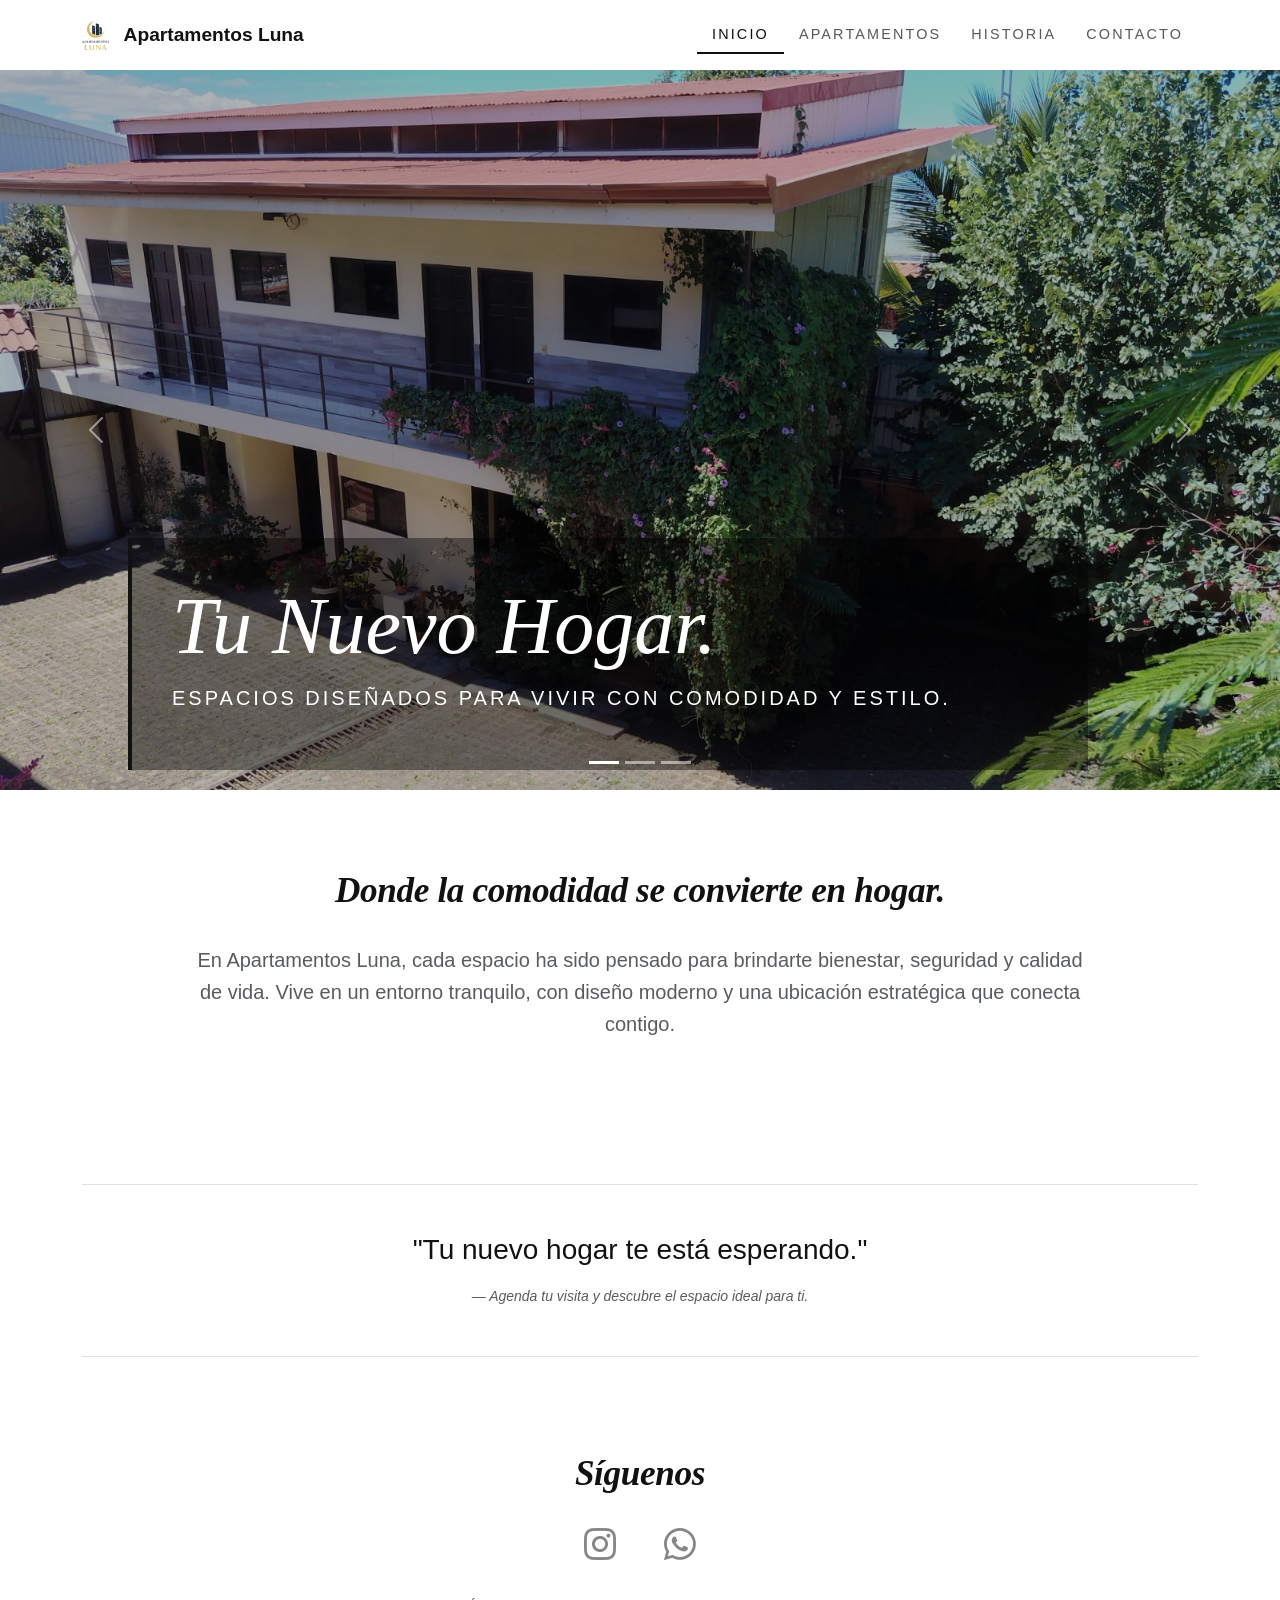
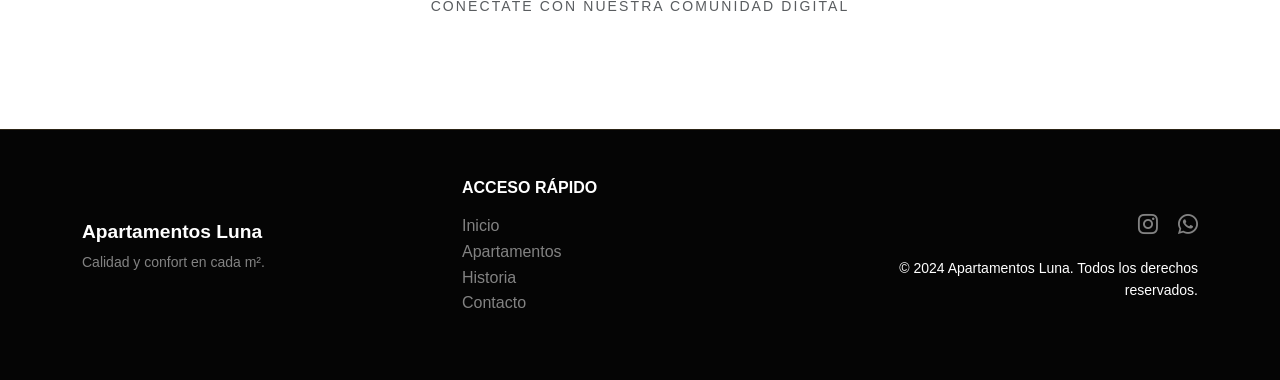
==== index.html @ 076e6def "Subida inicial del proyecto Departamentos Luna" ====
<!DOCTYPE html>
<html lang="es">

<head>
    <meta charset="UTF-8">
    <meta name="viewport" content="width=device-width, initial-scale=1.0">
    <title>Apartamentos Luna | Vida Minimalista</title>
    <!-- Bootstrap 5 CSS -->
    <link href="https://cdn.jsdelivr.net/npm/bootstrap@5.3.2/dist/css/bootstrap.min.css" rel="stylesheet">
    <!-- Bootstrap Icons -->
    <link rel="stylesheet" href="https://cdn.jsdelivr.net/npm/bootstrap-icons@1.11.1/font/bootstrap-icons.css">
    <link rel="stylesheet" href="style.css">
</head>

<body>

    <!-- Navegación (Requerimiento d) -->
    <nav class="navbar navbar-expand-lg sticky-top">
        <div class="container">
            <a href="index.html" class="logo navbar-brand">
                <img src="images/logo_luna.png" alt="Logo" class="logo-img"> Apartamentos Luna
            </a>
            <button class="navbar-toggler border-0" type="button" data-bs-toggle="collapse" data-bs-target="#mainNav">
                <span class="navbar-toggler-icon"></span>
            </button>
            <div class="collapse navbar-collapse" id="mainNav">
                <ul class="navbar-nav ms-auto nav-links">
                    <li class="nav-item"><a class="nav-link" href="index.html">Inicio</a></li>
                    <li class="nav-item"><a class="nav-link" href="apartments.html">Apartamentos</a></li>
                    <li class="nav-item"><a class="nav-link" href="about.html">Historia</a></li>
                    <li class="nav-item"><a class="nav-link" href="contact.html">Contacto</a></li>
                </ul>
            </div>
        </div>
    </nav>

    <!-- Carrusel Responsivo (Requerimiento 2.2.g) -->
    <header id="home" class="carousel slide carousel-fade" data-bs-ride="carousel">
        <div class="carousel-indicators" id="carousel-indicators">
            <!-- Se llena dinámicamente -->
        </div>
        <div class="carousel-inner" id="carousel-inner-container">
            <!-- Se llena dinámicamente -->
        </div>
        <button class="carousel-control-prev" type="button" data-bs-target="#home" data-bs-slide="prev">
            <span class="carousel-control-prev-icon"></span>
        </button>
        <button class="carousel-control-next" type="button" data-bs-target="#home" data-bs-slide="next">
            <span class="carousel-control-next-icon"></span>
        </button>
    </header>

    <main class="container">
        <!-- Introducción y Filosofía -->
        <section class="py-5 text-center reveal section-intro">
            <div class="mx-auto" style="max-width: 900px;">
                <h2 class="section-title">Donde la comodidad se convierte en hogar.</h2>
                <p class="lead text-muted">En Apartamentos Luna, cada espacio ha sido pensado para brindarte bienestar, seguridad y calidad de vida. Vive en un entorno tranquilo, con diseño moderno y una ubicación estratégica que conecta contigo.</p>
            </div>
        </section>

        <!-- Frase de inspiración -->
        <section id="inspiration" class="text-center my-5 p-5 reveal border-top border-bottom inspiration-banner">
            <div id="quote-container"></div>
        </section>

        <!-- Conexión Social (Requerimiento Home) -->
        <section class="py-5 text-center reveal mb-5">
            <h2 class="section-title mb-4">Síguenos</h2>
            <div class="d-flex justify-content-center gap-5 fs-2">
                <a href="https://www.instagram.com/apartamentos_luna/" target="_blank" class="social-link" title="Instagram">
                    <i class="bi bi-instagram"></i>
                </a>
                <a href="https://wa.me/50687359520" target="_blank" class="social-link whatsapp-link" title="WhatsApp">
                    <i class="bi bi-whatsapp"></i>
                </a>
            </div>
            <p class="text-muted mt-4 small text-uppercase tracking-widest">Conéctate con nuestra comunidad digital</p>
        </section>
    </main>

    <!-- Footer (Requerimiento f) -->
    <footer class="footer mt-auto py-5 text-white">
        <div class="container">
            <div class="row align-items-center">
                <div class="col-md-4 mb-4 mb-md-0 text-center text-md-start">
                    <h3 class="logo text-white">Apartamentos Luna</h3>
                    <p class="small text-white-50">Calidad y confort en cada m².</p>
                </div>
                <div class="col-md-4 mb-4 mb-md-0">
                    <h6 class="text-uppercase fw-bold mb-3">Acceso Rápido</h6>
                    <ul class="list-unstyled">
                        <li><a href="index.html" class="text-white-50 text-decoration-none">Inicio</a></li>
                        <li><a href="apartments.html" class="text-white-50 text-decoration-none">Apartamentos</a></li>
                        <li><a href="about.html" class="text-white-50 text-decoration-none">Historia</a></li>
                        <li><a href="contact.html" class="text-white-50 text-decoration-none">Contacto</a></li>
                    </ul>
                </div>
                <div class="col-md-4 text-center text-md-end">
                    <div class="mb-3">
                        <a href="https://www.instagram.com/apartamentos_luna/" target="_blank" class="text-white-50 me-3 fs-5"><i class="bi bi-instagram"></i></a>
                        <a href="https://wa.me/50687359520" target="_blank" class="text-white-50 fs-5"><i class="bi bi-whatsapp"></i></a>
                    </div>
                    <p class="small mb-0">&copy; 2024 Apartamentos Luna. Todos los derechos reservados.</p>
                </div>
            </div>
        </div>
    </footer>

    <!-- Modal Lightbox (Interacción JS Nativo - Requerimiento 2.3) -->
    <div id="lightbox" class="lightbox-modal">
        <span class="close-lightbox">&times;</span>
        <img id="lightbox-img" src="" alt="Vista ampliada">
    </div>

    <script src="https://code.jquery.com/jquery-3.7.1.min.js"></script>
    <script src="https://cdn.jsdelivr.net/npm/bootstrap@5.3.2/dist/js/bootstrap.bundle.min.js"></script>
    <script src="script.js"></script>
</body>

</html>
---- style.css ----
:root {
    --bg-color: #ffffff;
    --accent-color: #111111;
    --text-main: #111111;
    --text-muted: #666666;
    --soft-gray: #f9f9f9;
    --white: #ffffff;
    --transition-smooth: all 0.5s cubic-bezier(0.19, 1, 0.22, 1);
}

* {
    margin: 0;
    padding: 0;
    box-sizing: border-box;
}

body {
    background-color: #ffffff;
    color: var(--text-main);
    font-family: -apple-system, BlinkMacSystemFont, "Inter", "Segoe UI", Roboto, sans-serif;
    line-height: 1.6;
    -webkit-font-smoothing: antialiased;
    overflow-x: hidden;
}

.max-width-700 {
    max-width: 700px;
}

.serif { font-family: "Palatino Linotype", "Georgia", serif; }
.italic { font-style: italic; }
.tracking-widest { letter-spacing: 0.15em; }

/* Mobile First - Títulos */
.section-title {
    font-family: "Palatino Linotype", "Georgia", serif;
    font-style: italic;
    font-weight: 600;
    font-size: 1.5rem;
    margin-bottom: 2rem;
    letter-spacing: -0.01em;
}

@media (min-width: 768px) {
    .section-title {
        font-size: 2.2rem;
    }
}

/* Navbar */
.navbar {
    height: 70px;
    background: rgba(255, 255, 255, 0.9);
    backdrop-filter: blur(15px);
    position: sticky;
    top: 0;
    z-index: 100;
    display: flex;
    align-items: center;
}

.navbar .container {
    display: flex;
    justify-content: space-between;
    width: 100%;
}

.logo {
    font-weight: 600;
    text-decoration: none;
    color: var(--text-main);
    font-size: 1.2rem;
}

.logo-img {
    height: 1.8rem; /* Tamaño optimizado para que luzca bien con el texto */
    width: auto;
    vertical-align: middle;
    margin-right: 10px;
}

.nav-links .nav-link {
    color: var(--apple-subtext) !important;
    font-size: 0.9rem;
    font-weight: 500;
    padding: 10px 15px !important;
    text-transform: uppercase;
    letter-spacing: 0.15em;
    transition: var(--transition-smooth);
    opacity: 0.7;
}

.nav-links .nav-link:hover {
    color: var(--accent-color) !important;
    opacity: 1;
    letter-spacing: 0.25em;
}

/* Estilo para resaltar la página en la que se encuentra el usuario */
.nav-links .nav-link.active {
    color: var(--accent-color) !important;
    opacity: 1;
    border-bottom: 2px solid var(--accent-color);
    padding-bottom: 5px !important;
}

/* Ajuste Carrusel */
.carousel-caption {
    background: rgba(0,0,0,0.4);
    padding: 40px;
    border-left: 4px solid var(--accent-color);
    text-align: left;
    left: 10%;
}

@media (min-width: 768px) {
    .hero h1 {
        font-size: 4rem;
    }
}

.hero h1 span {
    color: var(--apple-subtext);
}

.carousel-item {
    height: 80vh; /* Reducimos la altura para un look más estilizado y menos 'zoom' */
    background-size: cover;
    background-position: center center;
    background-repeat: no-repeat;
}

/* Clases para limpiar el espaciado y bordes en el HTML */
.section-intro {
    padding: 80px 0 !important;
}

.inspiration-banner {
    border-radius: 0 !important;
}

.author-photo {
    width: 200px;
    height: 200px;
    object-fit: cover;
}

.grid {
    display: grid;
    grid-template-columns: repeat(auto-fit, minmax(280px, 1fr));
    gap: 24px;
    padding-bottom: 50px;
}

/* Card Estilo Apple */
.card {
    background: var(--white);
    border-radius: 18px; /* Bordes redondeados para un look más moderno y elegante */
    border: none;
    overflow: hidden;
    transition: var(--transition-smooth);
    cursor: pointer;
}

.card:hover {
    transform: translateY(-10px);
}

.card-image {
    width: 100%;
    height: 320px;
    object-fit: cover;
    transition: transform 1.2s cubic-bezier(0.16, 1, 0.3, 1);
}

.card:hover .card-image {
    transform: scale(1.05);
}

.card-content {
    padding: 30px;
}

.form-control,
.form-range {
    color: var(--text-main);
    border: 1px solid #e0e0e0;
    padding: 0.75rem 1rem;
    border-radius: 0;
    background-color: #ffffff;
    transition: var(--transition-smooth);
}

.form-control:focus {
    background-color: #ffffff;
    border-color: #000000;
    color: var(--text-main);
    box-shadow: none;
}

/* Lightbox Modal Styles */
.lightbox-modal {
    display: none;
    position: fixed;
    z-index: 1000;
    top: 0;
    left: 0;
    width: 100%;
    height: 100%;
    background: rgba(0, 0, 0, 0.95);
    backdrop-filter: blur(15px);
    justify-content: center;
    align-items: center;
}

.lightbox-modal img {
    max-width: 90%;
    max-height: 80%;
    border-radius: 12px;
}

.close-lightbox {
    position: absolute;
    top: 20px;
    right: 30px;
    color: white;
    font-size: 40px;
    cursor: pointer;
}

.card-price {
    font-size: 1.4rem;
    font-weight: 600;
    color: var(--accent-color);
}

.footer {
    background-color: #050505;
    border-top: 1px solid rgba(197, 160, 89, 0.2);
    color: #fff;
    padding: 100px 0;
}

.reveal {
    opacity: 0;
    transform: translateY(30px);
    transition: var(--transition-smooth);
}

.reveal.active {
    opacity: 1;
    transform: translateY(0);
}

/* Estilos para Redes Sociales */
.social-link {
    color: var(--text-main);
    transition: var(--transition-smooth);
    opacity: 0.5;
    text-decoration: none;
}

.social-link:hover {
    opacity: 1;
    transform: translateY(-5px);
    color: #000;
}

.whatsapp-link:hover {
    color: #25D366 !important;
}
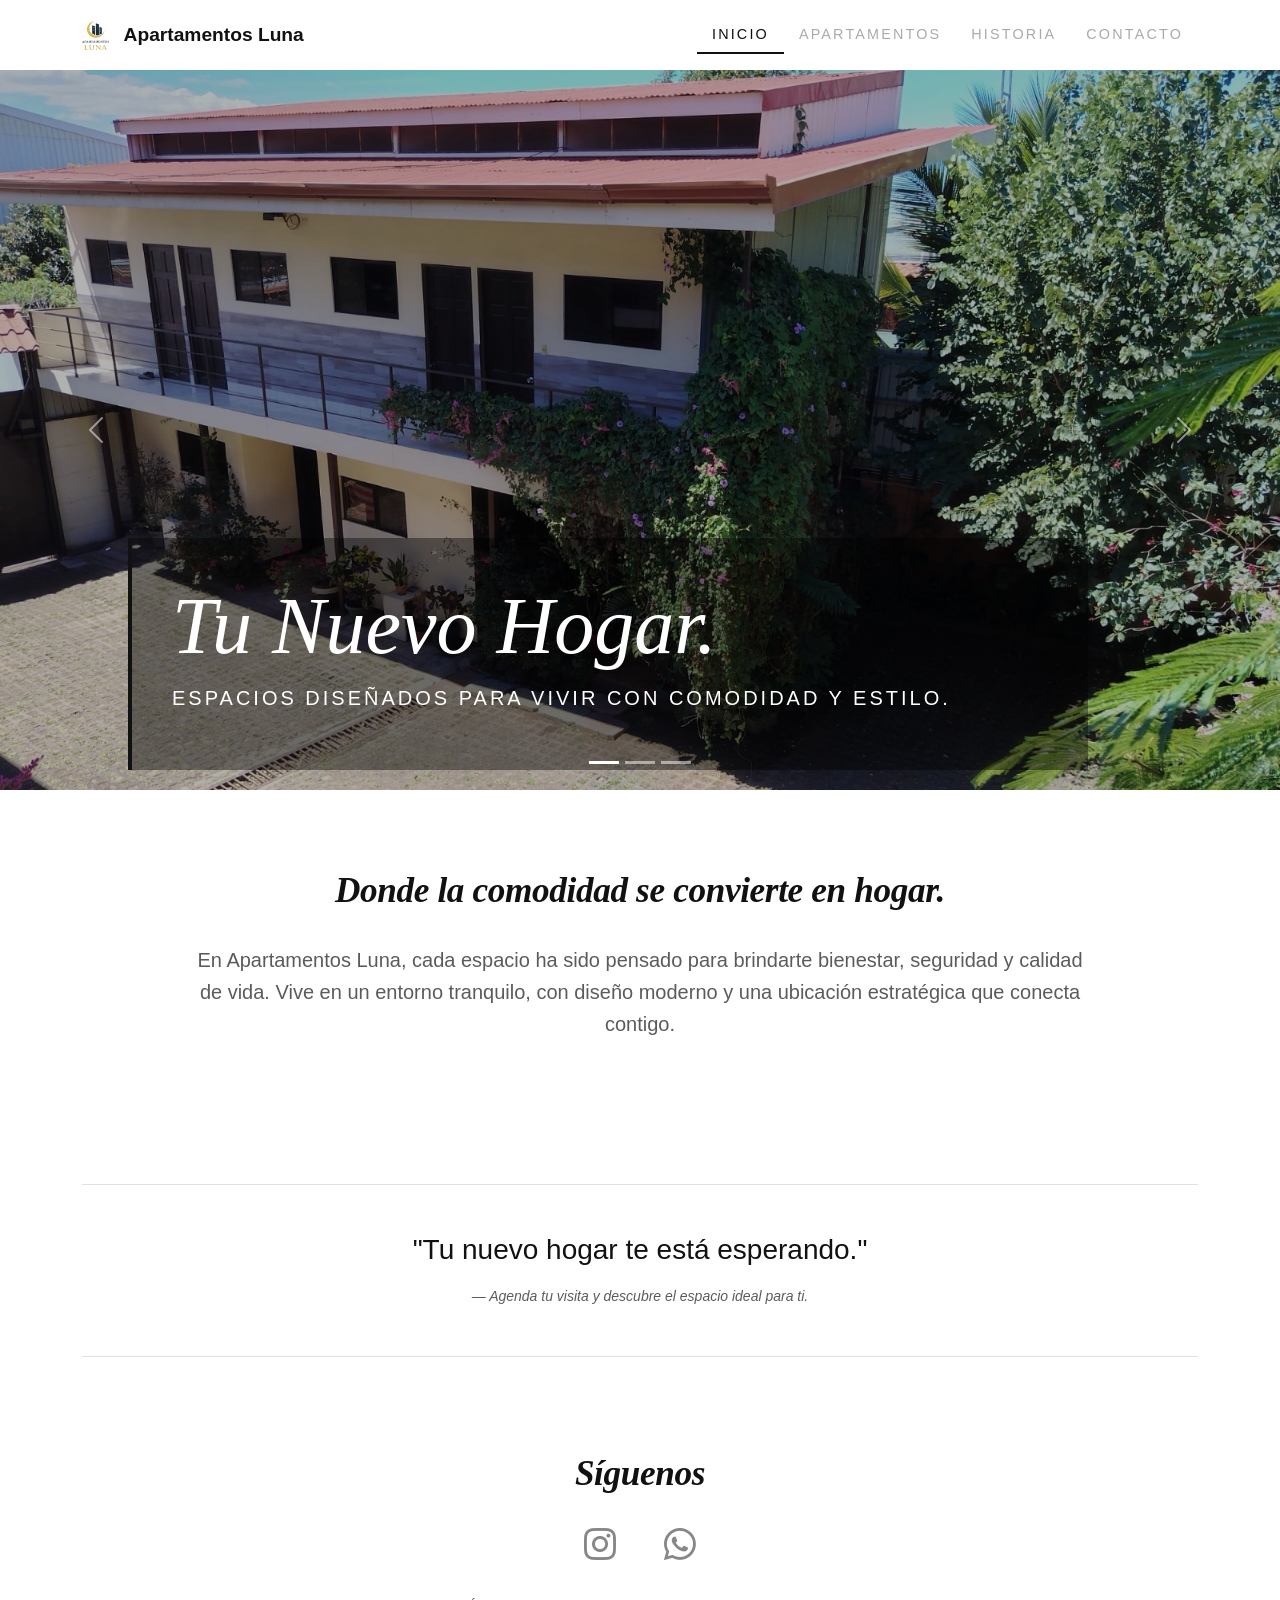
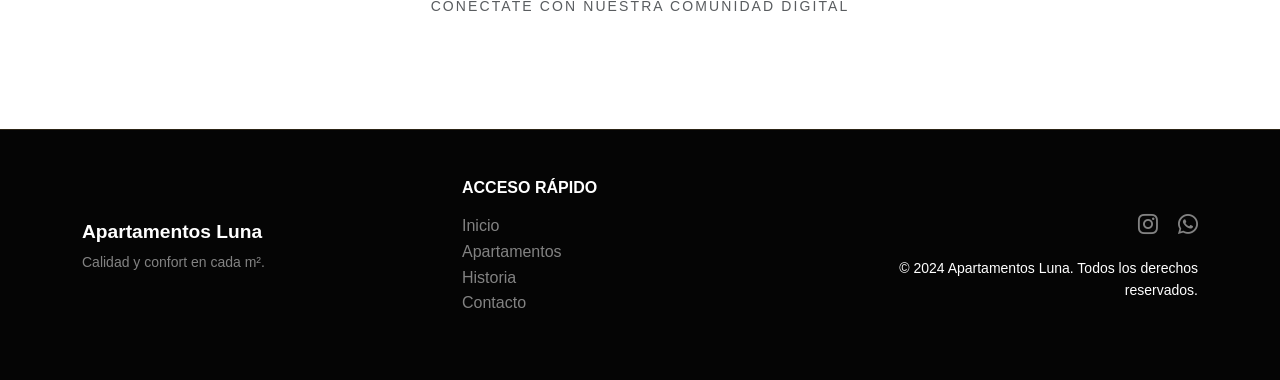
==== commit 38ee75a8: "cambios en el menu hamburguesa" ====
--- a/index.html
+++ b/index.html
@@ -5,16 +5,13 @@
     <meta charset="UTF-8">
     <meta name="viewport" content="width=device-width, initial-scale=1.0">
     <title>Apartamentos Luna | Vida Minimalista</title>
-    <!-- Bootstrap 5 CSS -->
     <link href="https://cdn.jsdelivr.net/npm/bootstrap@5.3.2/dist/css/bootstrap.min.css" rel="stylesheet">
-    <!-- Bootstrap Icons -->
     <link rel="stylesheet" href="https://cdn.jsdelivr.net/npm/bootstrap-icons@1.11.1/font/bootstrap-icons.css">
     <link rel="stylesheet" href="style.css">
 </head>
 
 <body>
 
-    <!-- Navegación (Requerimiento d) -->
     <nav class="navbar navbar-expand-lg sticky-top">
         <div class="container">
             <a href="index.html" class="logo navbar-brand">
@@ -34,14 +31,9 @@
         </div>
     </nav>
 
-    <!-- Carrusel Responsivo (Requerimiento 2.2.g) -->
     <header id="home" class="carousel slide carousel-fade" data-bs-ride="carousel">
-        <div class="carousel-indicators" id="carousel-indicators">
-            <!-- Se llena dinámicamente -->
-        </div>
-        <div class="carousel-inner" id="carousel-inner-container">
-            <!-- Se llena dinámicamente -->
-        </div>
+        <div class="carousel-indicators" id="carousel-indicators"></div>
+        <div class="carousel-inner" id="carousel-inner-container"></div>
         <button class="carousel-control-prev" type="button" data-bs-target="#home" data-bs-slide="prev">
             <span class="carousel-control-prev-icon"></span>
         </button>
@@ -51,7 +43,6 @@
     </header>
 
     <main class="container">
-        <!-- Introducción y Filosofía -->
         <section class="py-5 text-center reveal section-intro">
             <div class="mx-auto" style="max-width: 900px;">
                 <h2 class="section-title">Donde la comodidad se convierte en hogar.</h2>
@@ -59,12 +50,10 @@
             </div>
         </section>
 
-        <!-- Frase de inspiración -->
         <section id="inspiration" class="text-center my-5 p-5 reveal border-top border-bottom inspiration-banner">
             <div id="quote-container"></div>
         </section>
 
-        <!-- Conexión Social (Requerimiento Home) -->
         <section class="py-5 text-center reveal mb-5">
             <h2 class="section-title mb-4">Síguenos</h2>
             <div class="d-flex justify-content-center gap-5 fs-2">
@@ -79,7 +68,6 @@
         </section>
     </main>
 
-    <!-- Footer (Requerimiento f) -->
     <footer class="footer mt-auto py-5 text-white">
         <div class="container">
             <div class="row align-items-center">
@@ -107,7 +95,6 @@
         </div>
     </footer>
 
-    <!-- Modal Lightbox (Interacción JS Nativo - Requerimiento 2.3) -->
     <div id="lightbox" class="lightbox-modal">
         <span class="close-lightbox">&times;</span>
         <img id="lightbox-img" src="" alt="Vista ampliada">
--- a/style.css
+++ b/style.css
@@ -5,6 +5,7 @@
     --text-muted: #666666;
     --soft-gray: #f9f9f9;
     --white: #ffffff;
+    --apple-subtext: #86868b;
     --transition-smooth: all 0.5s cubic-bezier(0.19, 1, 0.22, 1);
 }
 
@@ -31,7 +32,6 @@
 .italic { font-style: italic; }
 .tracking-widest { letter-spacing: 0.15em; }
 
-/* Mobile First - Títulos */
 .section-title {
     font-family: "Palatino Linotype", "Georgia", serif;
     font-style: italic;
@@ -47,9 +47,8 @@
     }
 }
 
-/* Navbar */
 .navbar {
-    height: 70px;
+    min-height: 70px;
     background: rgba(255, 255, 255, 0.9);
     backdrop-filter: blur(15px);
     position: sticky;
@@ -96,7 +95,6 @@
     letter-spacing: 0.25em;
 }
 
-/* Estilo para resaltar la página en la que se encuentra el usuario */
 .nav-links .nav-link.active {
     color: var(--accent-color) !important;
     opacity: 1;
@@ -104,7 +102,15 @@
     padding-bottom: 5px !important;
 }
 
-/* Ajuste Carrusel */
+@media (max-width: 991px) {
+    .navbar-collapse {
+        background: rgba(255, 255, 255, 0.98);
+        padding: 1.5rem;
+        border-radius: 0 0 20px 20px;
+        margin-top: 10px;
+    }
+}
+
 .carousel-caption {
     background: rgba(0,0,0,0.4);
     padding: 40px;
@@ -124,13 +130,12 @@
 }
 
 .carousel-item {
-    height: 80vh; /* Reducimos la altura para un look más estilizado y menos 'zoom' */
+    height: 80vh;
     background-size: cover;
     background-position: center center;
     background-repeat: no-repeat;
 }
 
-/* Clases para limpiar el espaciado y bordes en el HTML */
 .section-intro {
     padding: 80px 0 !important;
 }
@@ -152,10 +157,9 @@
     padding-bottom: 50px;
 }
 
-/* Card Estilo Apple */
 .card {
     background: var(--white);
-    border-radius: 18px; /* Bordes redondeados para un look más moderno y elegante */
+    border-radius: 18px;
     border: none;
     overflow: hidden;
     transition: var(--transition-smooth);
@@ -198,7 +202,6 @@
     box-shadow: none;
 }
 
-/* Lightbox Modal Styles */
 .lightbox-modal {
     display: none;
     position: fixed;
@@ -252,7 +255,6 @@
     transform: translateY(0);
 }
 
-/* Estilos para Redes Sociales */
 .social-link {
     color: var(--text-main);
     transition: var(--transition-smooth);
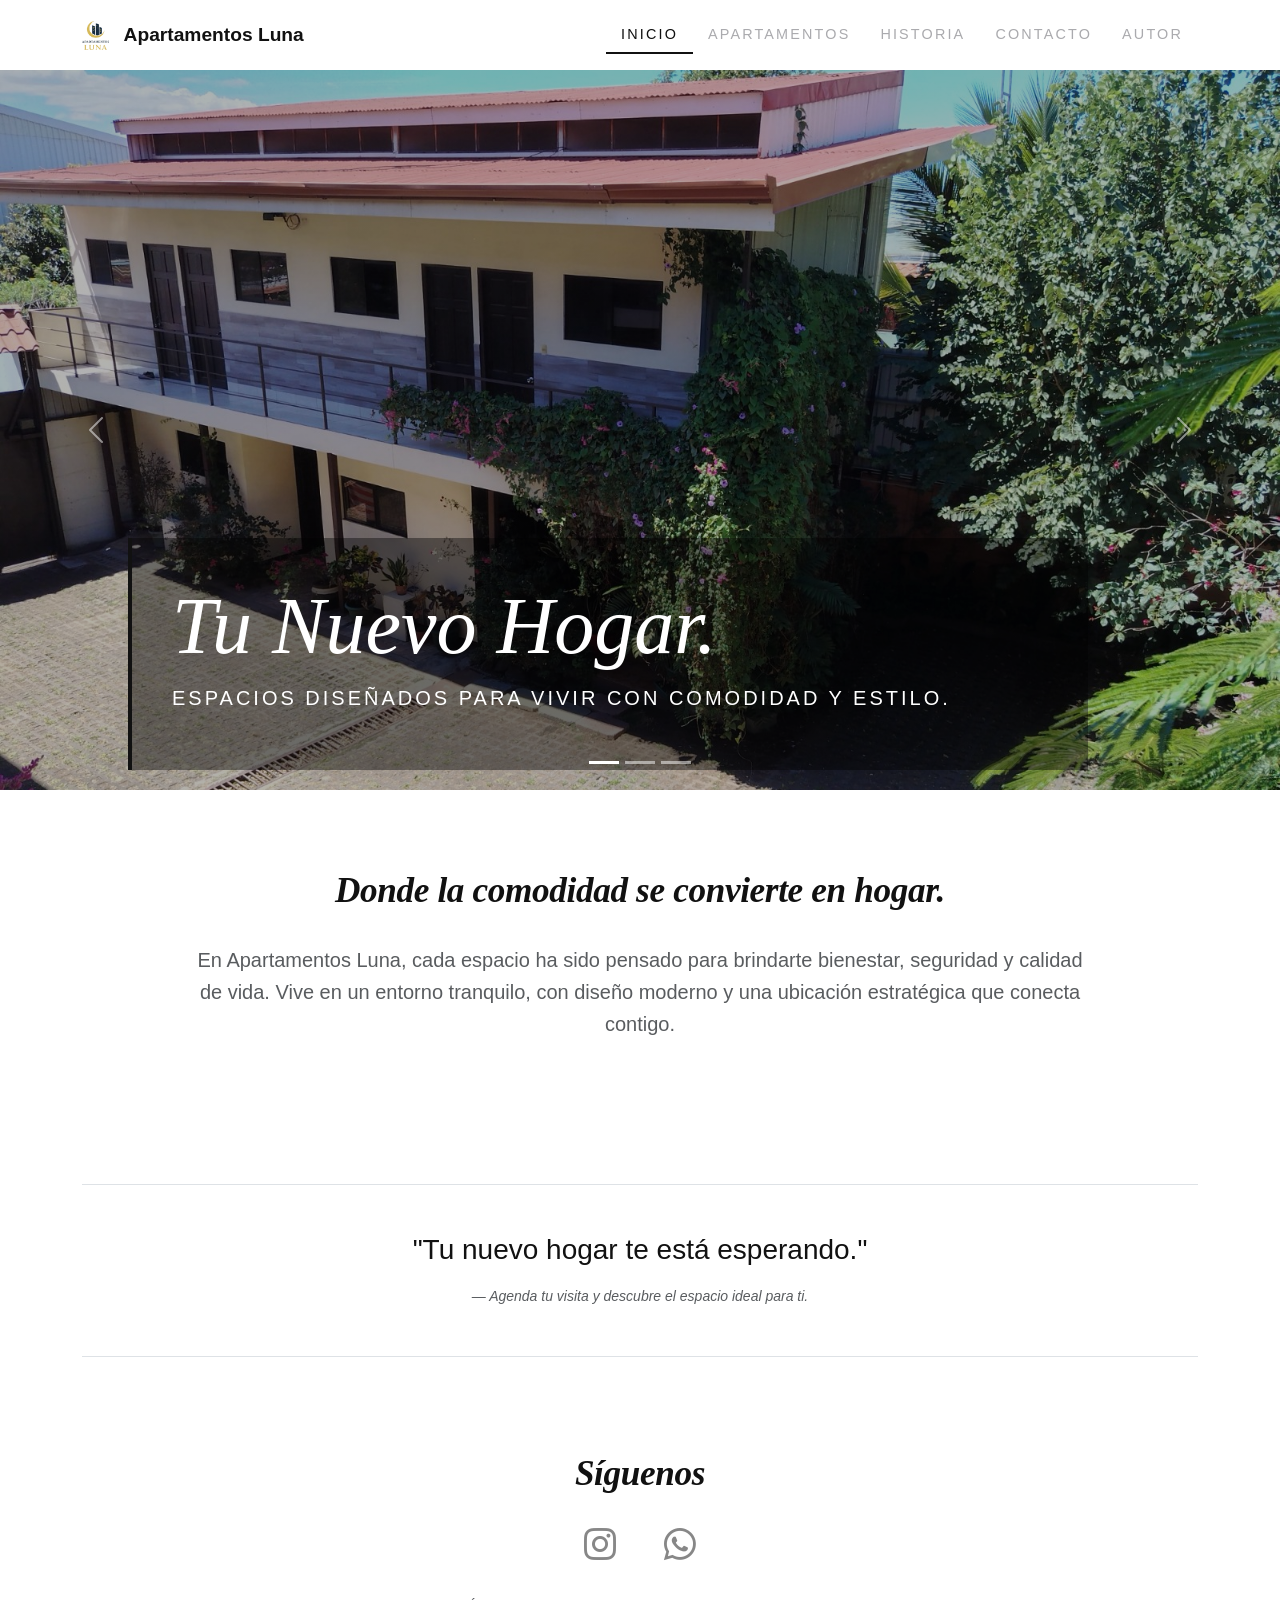
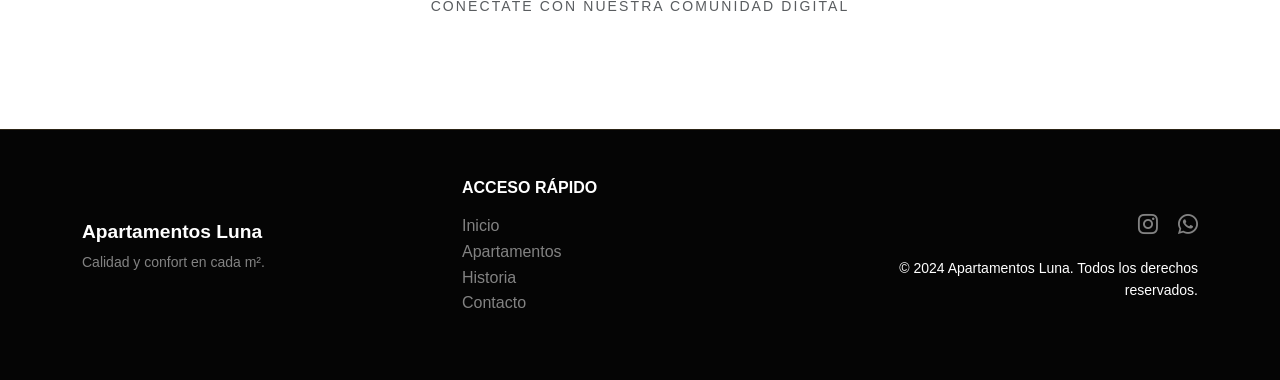
==== commit 094cbd00: "modificaciones a seccion autoro" ====
--- a/index.html
+++ b/index.html
@@ -26,6 +26,7 @@
                     <li class="nav-item"><a class="nav-link" href="apartments.html">Apartamentos</a></li>
                     <li class="nav-item"><a class="nav-link" href="about.html">Historia</a></li>
                     <li class="nav-item"><a class="nav-link" href="contact.html">Contacto</a></li>
+                    <li class="nav-item"><a class="nav-link" href="author.html">Autor</a></li>
                 </ul>
             </div>
         </div>
--- a/style.css
+++ b/style.css
@@ -145,9 +145,42 @@
 }
 
 .author-photo {
-    width: 200px;
-    height: 200px;
-    object-fit: cover;
+    width: 250px;
+    height: 250px;
+    object-fit: contain;
+    border-radius: 50%;
+    border: 5px solid var(--white);
+    box-shadow: 0 10px 30px rgba(0,0,0,0.1);
+    margin-bottom: 2rem;
+}
+
+.profile-card {
+    background: var(--white);
+    border: 1px solid rgba(0,0,0,0.05);
+    transition: var(--transition-smooth);
+}
+
+.info-item {
+    padding: 1.5rem;
+    border-radius: 1.2rem;
+    background: var(--soft-gray);
+    border: 1px solid rgba(0,0,0,0.02);
+    transition: var(--transition-smooth);
+    height: 100%;
+    overflow-wrap: break-word;
+}
+
+.info-item a {
+    font-size: 0.8rem;
+    display: block;
+    margin-top: 5px;
+    line-height: 1.4;
+}
+
+.info-item:hover {
+    background: var(--white);
+    box-shadow: 0 10px 25px rgba(0,0,0,0.05);
+    transform: translateY(-5px);
 }
 
 .grid {
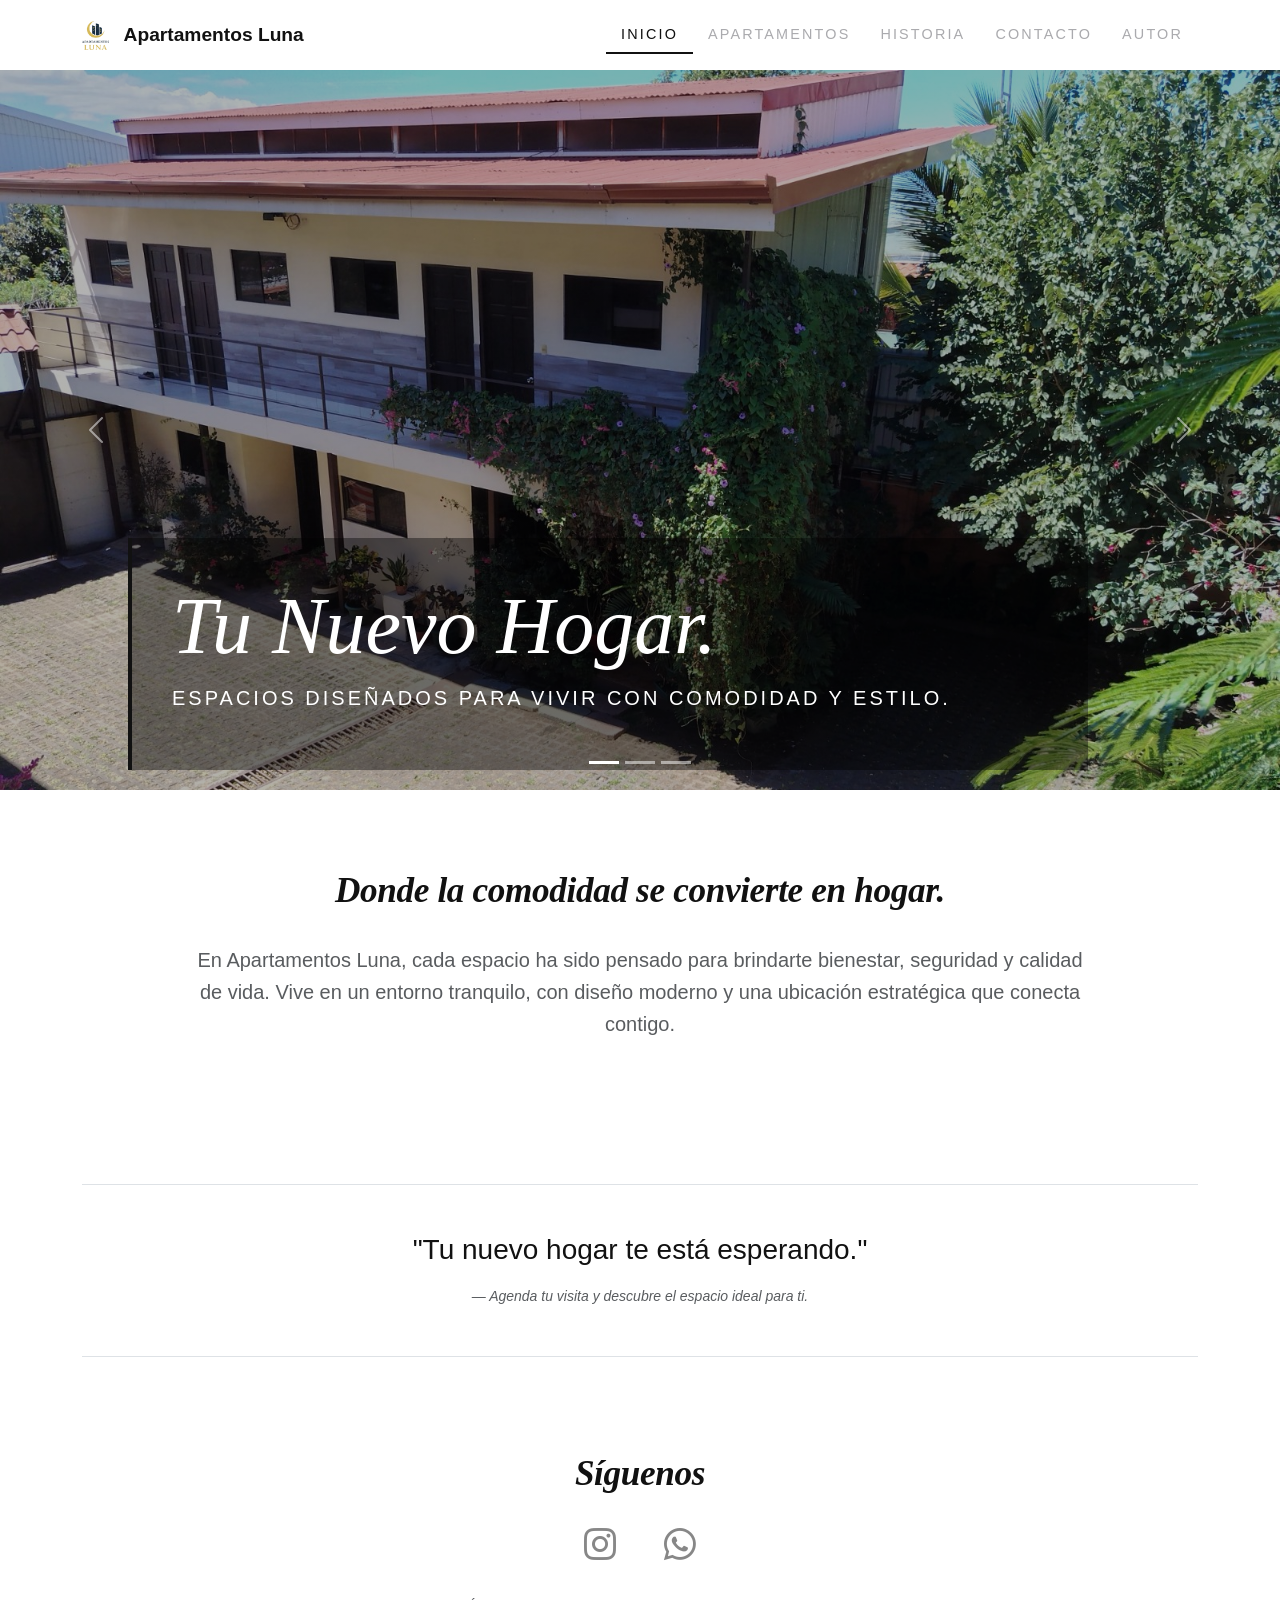
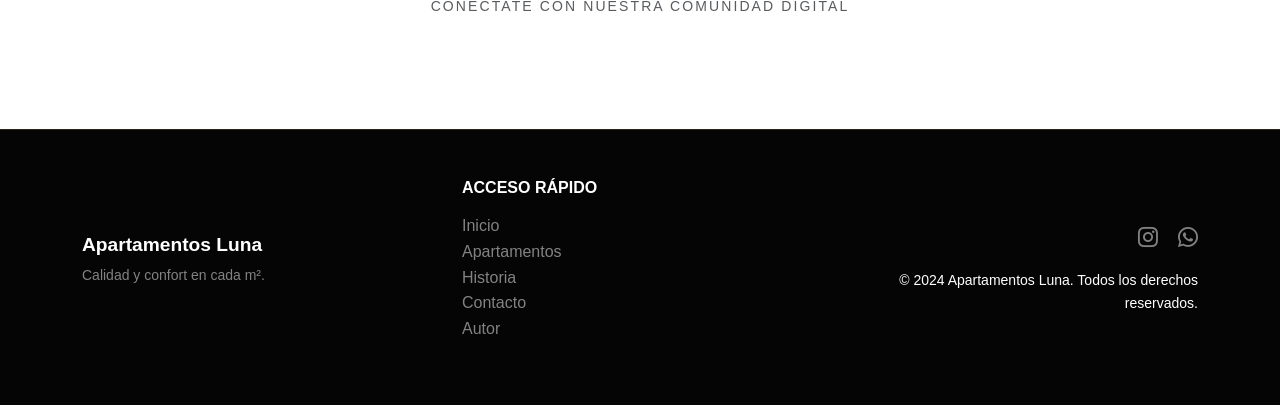
==== commit 69aed9d6: "arreglo de seccion autor" ====
--- a/index.html
+++ b/index.html
@@ -83,6 +83,7 @@
                         <li><a href="apartments.html" class="text-white-50 text-decoration-none">Apartamentos</a></li>
                         <li><a href="about.html" class="text-white-50 text-decoration-none">Historia</a></li>
                         <li><a href="contact.html" class="text-white-50 text-decoration-none">Contacto</a></li>
+                        <li><a href="author.html" class="text-white-50 text-decoration-none">Autor</a></li>
                     </ul>
                 </div>
                 <div class="col-md-4 text-center text-md-end">
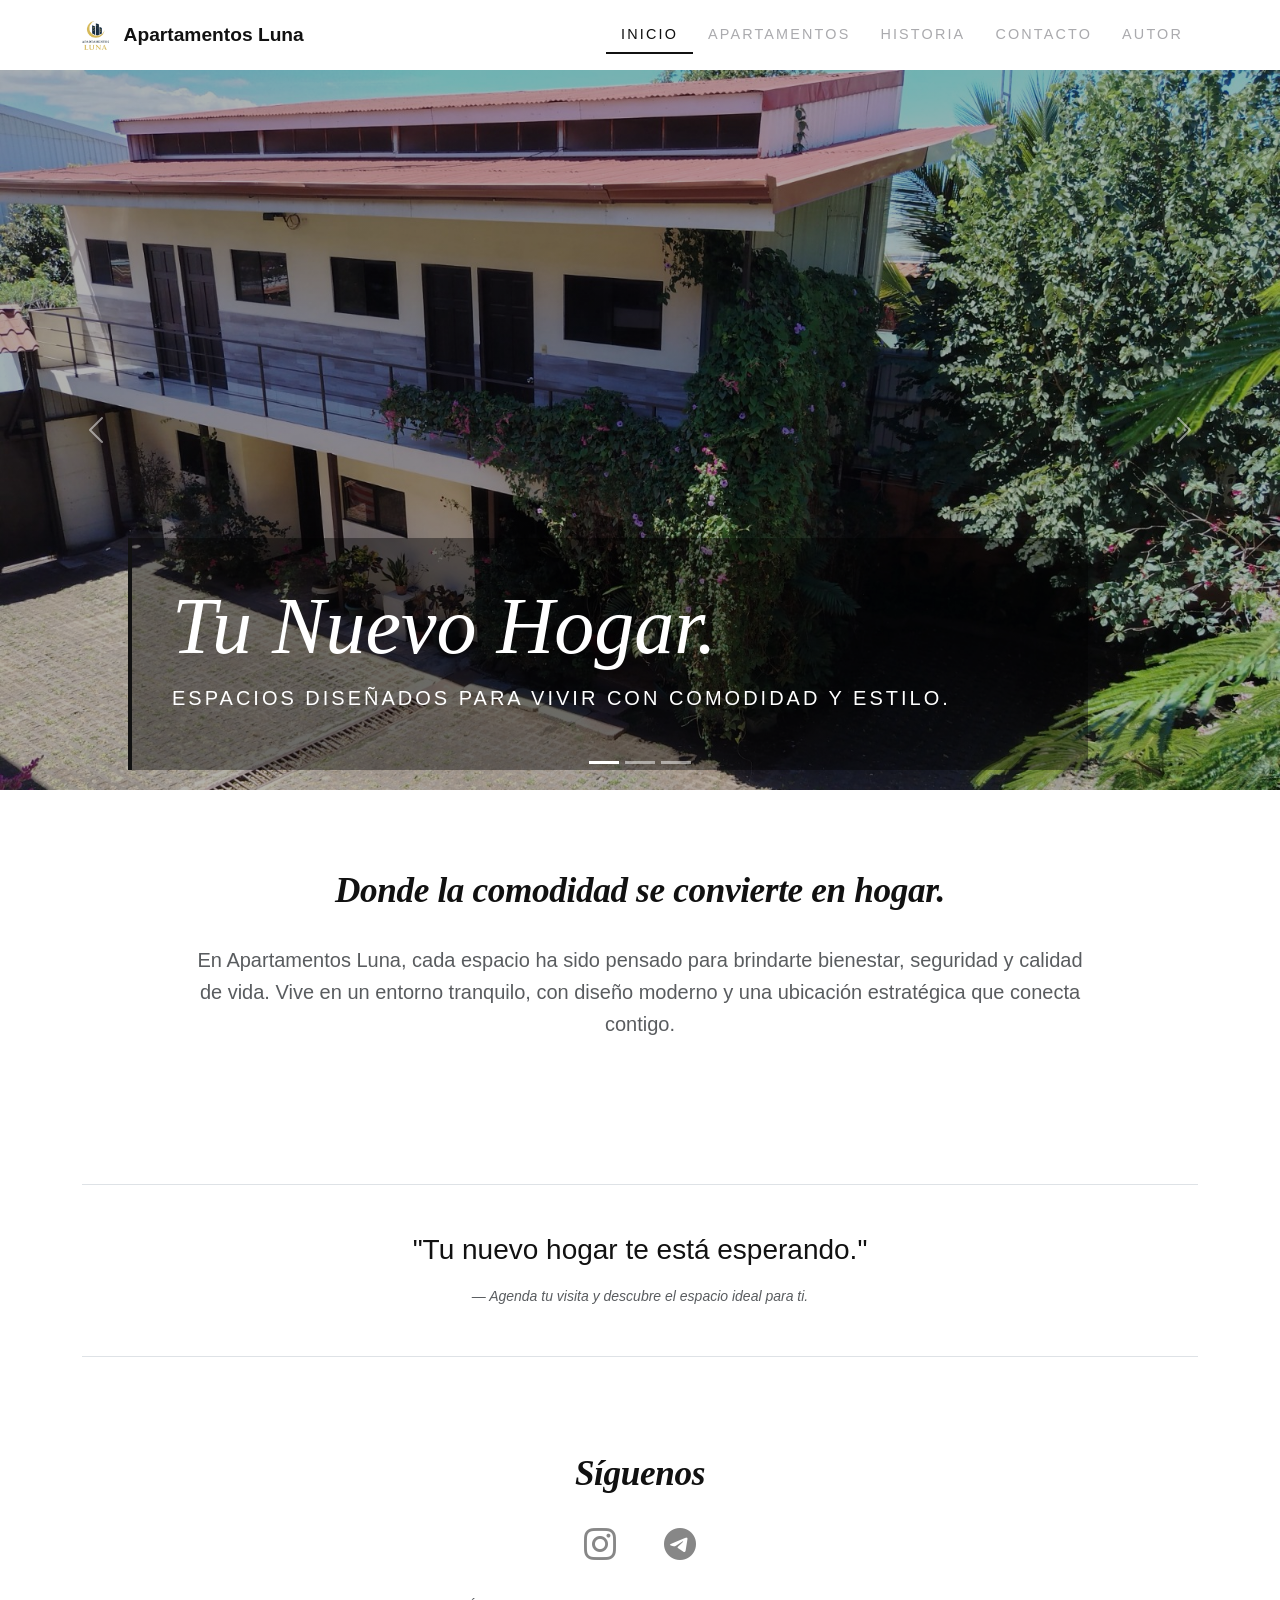
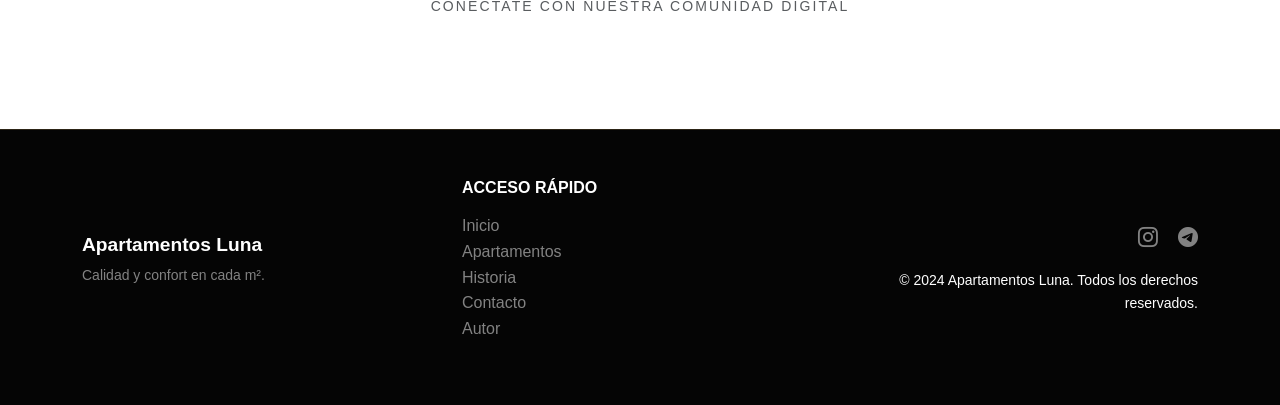
==== commit 128797cc: "cambio a telegram" ====
--- a/index.html
+++ b/index.html
@@ -61,8 +61,8 @@
                 <a href="https://www.instagram.com/apartamentos_luna/" target="_blank" class="social-link" title="Instagram">
                     <i class="bi bi-instagram"></i>
                 </a>
-                <a href="https://wa.me/50687359520" target="_blank" class="social-link whatsapp-link" title="WhatsApp">
-                    <i class="bi bi-whatsapp"></i>
+                <a href="https://t.me/+50672623599" target="_blank" class="social-link telegram-link" title="Telegram">
+                    <i class="bi bi-telegram"></i>
                 </a>
             </div>
             <p class="text-muted mt-4 small text-uppercase tracking-widest">Conéctate con nuestra comunidad digital</p>
@@ -89,7 +89,7 @@
                 <div class="col-md-4 text-center text-md-end">
                     <div class="mb-3">
                         <a href="https://www.instagram.com/apartamentos_luna/" target="_blank" class="text-white-50 me-3 fs-5"><i class="bi bi-instagram"></i></a>
-                        <a href="https://wa.me/50687359520" target="_blank" class="text-white-50 fs-5"><i class="bi bi-whatsapp"></i></a>
+                        <a href="https://t.me/+50672623599" target="_blank" class="text-white-50 fs-5" title="Telegram"><i class="bi bi-telegram"></i></a>
                     </div>
                     <p class="small mb-0">&copy; 2024 Apartamentos Luna. Todos los derechos reservados.</p>
                 </div>
--- a/style.css
+++ b/style.css
@@ -301,6 +301,6 @@
     color: #000;
 }
 
-.whatsapp-link:hover {
-    color: #25D366 !important;
+.telegram-link:hover {
+    color: #0088cc !important;
 }
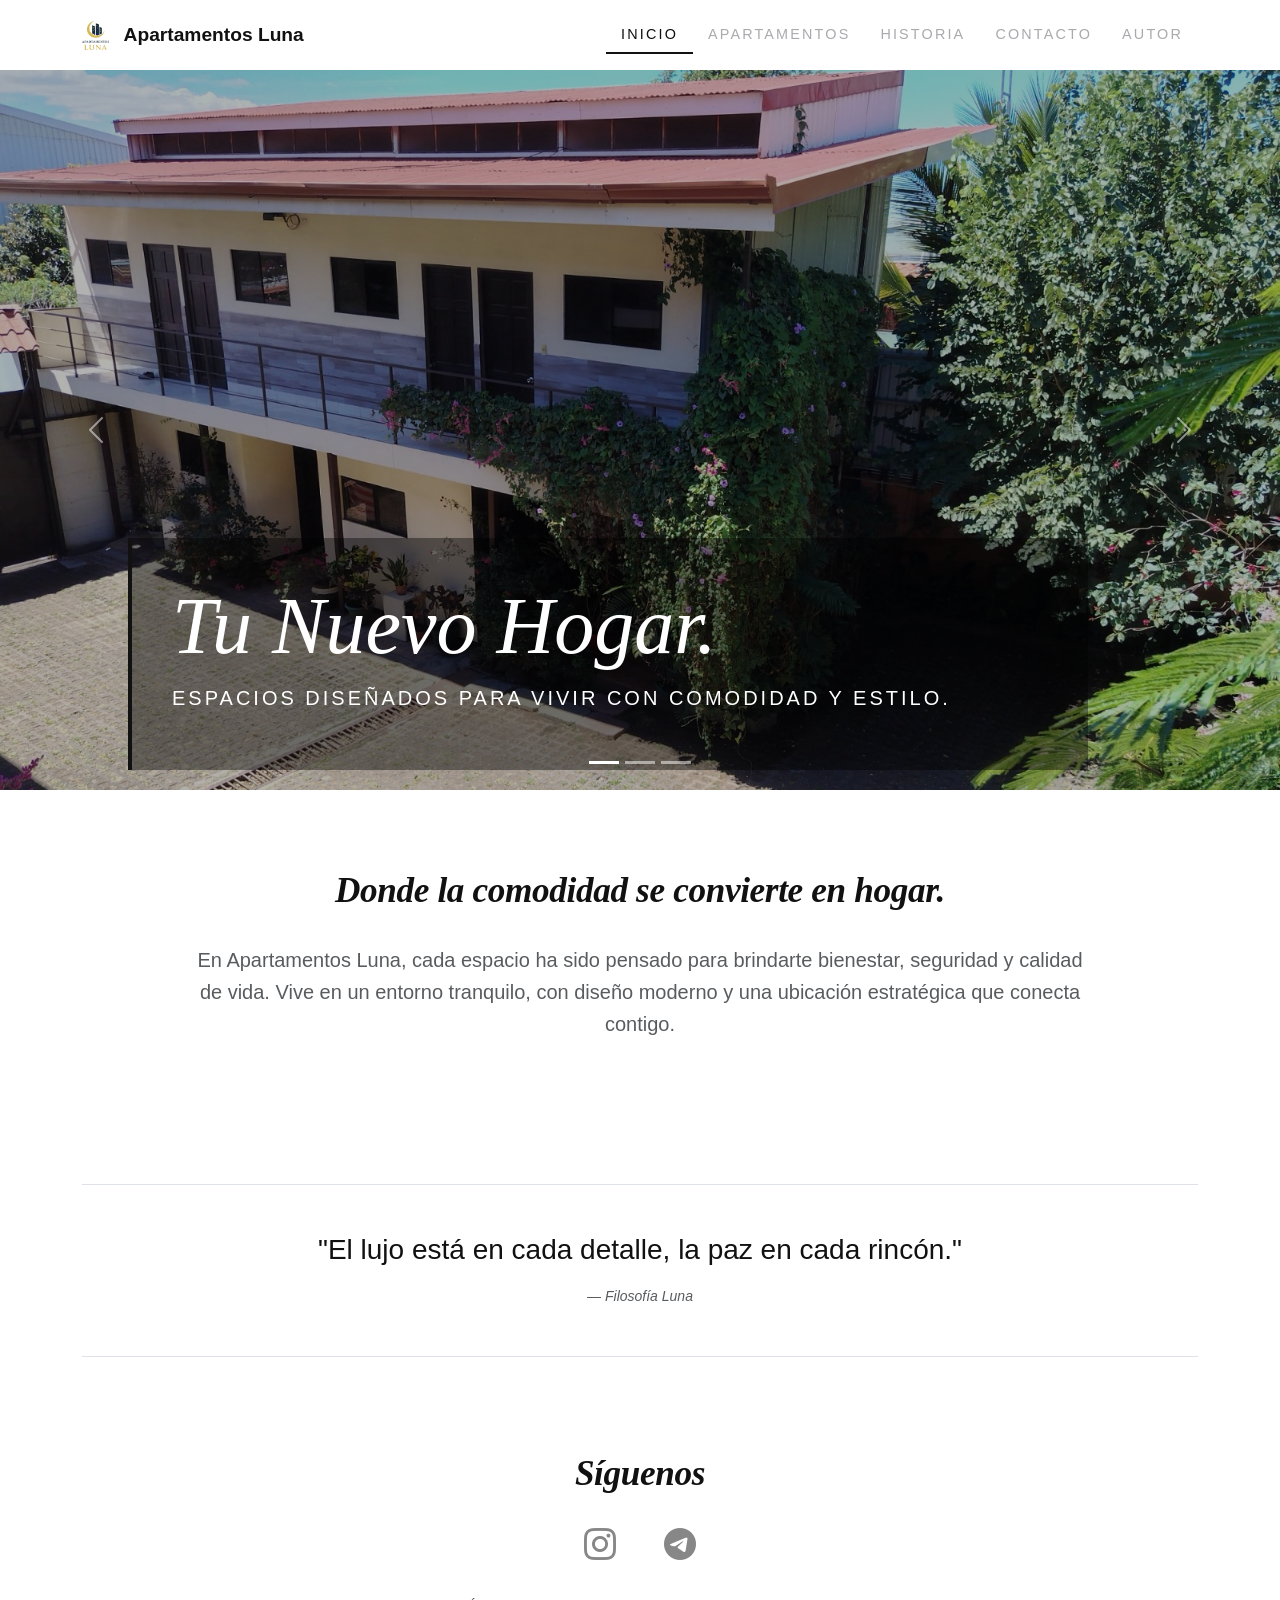
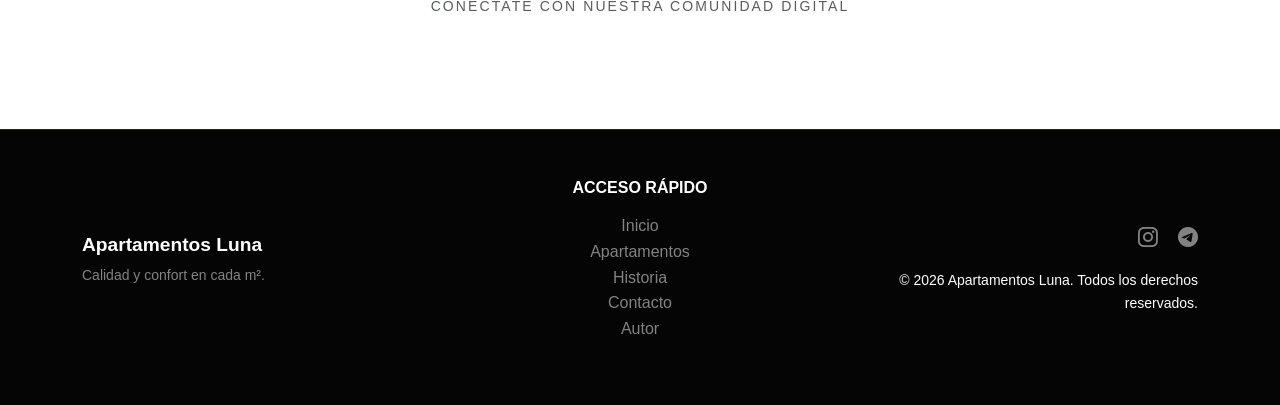
==== commit 377085c9: "ultimos cambios" ====
--- a/index.html
+++ b/index.html
@@ -10,7 +10,7 @@
     <link rel="stylesheet" href="style.css">
 </head>
 
-<body>
+<body class="d-flex flex-column min-vh-100">
 
     <nav class="navbar navbar-expand-lg sticky-top">
         <div class="container">
@@ -76,7 +76,7 @@
                     <h3 class="logo text-white">Apartamentos Luna</h3>
                     <p class="small text-white-50">Calidad y confort en cada m².</p>
                 </div>
-                <div class="col-md-4 mb-4 mb-md-0">
+                <div class="col-md-4 mb-4 mb-md-0 text-center">
                     <h6 class="text-uppercase fw-bold mb-3">Acceso Rápido</h6>
                     <ul class="list-unstyled">
                         <li><a href="index.html" class="text-white-50 text-decoration-none">Inicio</a></li>
@@ -91,7 +91,7 @@
                         <a href="https://www.instagram.com/apartamentos_luna/" target="_blank" class="text-white-50 me-3 fs-5"><i class="bi bi-instagram"></i></a>
                         <a href="https://t.me/+50672623599" target="_blank" class="text-white-50 fs-5" title="Telegram"><i class="bi bi-telegram"></i></a>
                     </div>
-                    <p class="small mb-0">&copy; 2024 Apartamentos Luna. Todos los derechos reservados.</p>
+                    <p class="small mb-0">&copy; 2026 Apartamentos Luna. Todos los derechos reservados.</p>
                 </div>
             </div>
         </div>
--- a/style.css
+++ b/style.css
@@ -22,6 +22,9 @@
     line-height: 1.6;
     -webkit-font-smoothing: antialiased;
     overflow-x: hidden;
+    min-height: 100vh;
+    display: flex;
+    flex-direction: column;
 }
 
 .max-width-700 {
@@ -111,7 +114,8 @@
     }
 }
 
-.carousel-caption {
+/* Scoping the home caption to avoid affecting the mini-gallery */
+#home .carousel-caption {
     background: rgba(0,0,0,0.4);
     padding: 40px;
     border-left: 4px solid var(--accent-color);
@@ -274,7 +278,14 @@
     background-color: #050505;
     border-top: 1px solid rgba(197, 160, 89, 0.2);
     color: #fff;
-    padding: 100px 0;
+    padding: 60px 0;
+    margin-top: auto;
+}
+
+@media (max-width: 768px) {
+    .footer {
+        padding: 40px 0;
+    }
 }
 
 .reveal {
@@ -303,4 +314,14 @@
 
 .telegram-link:hover {
     color: #0088cc !important;
+}
+
+/* Asegurar que las flechas del carrusel siempre estén por encima de las imágenes */
+.carousel-control-prev, .carousel-control-next {
+    z-index: 10 !important;
+}
+
+/* Formspree status messages */
+[data-fs-success], [data-fs-error] {
+    display: none;
 }
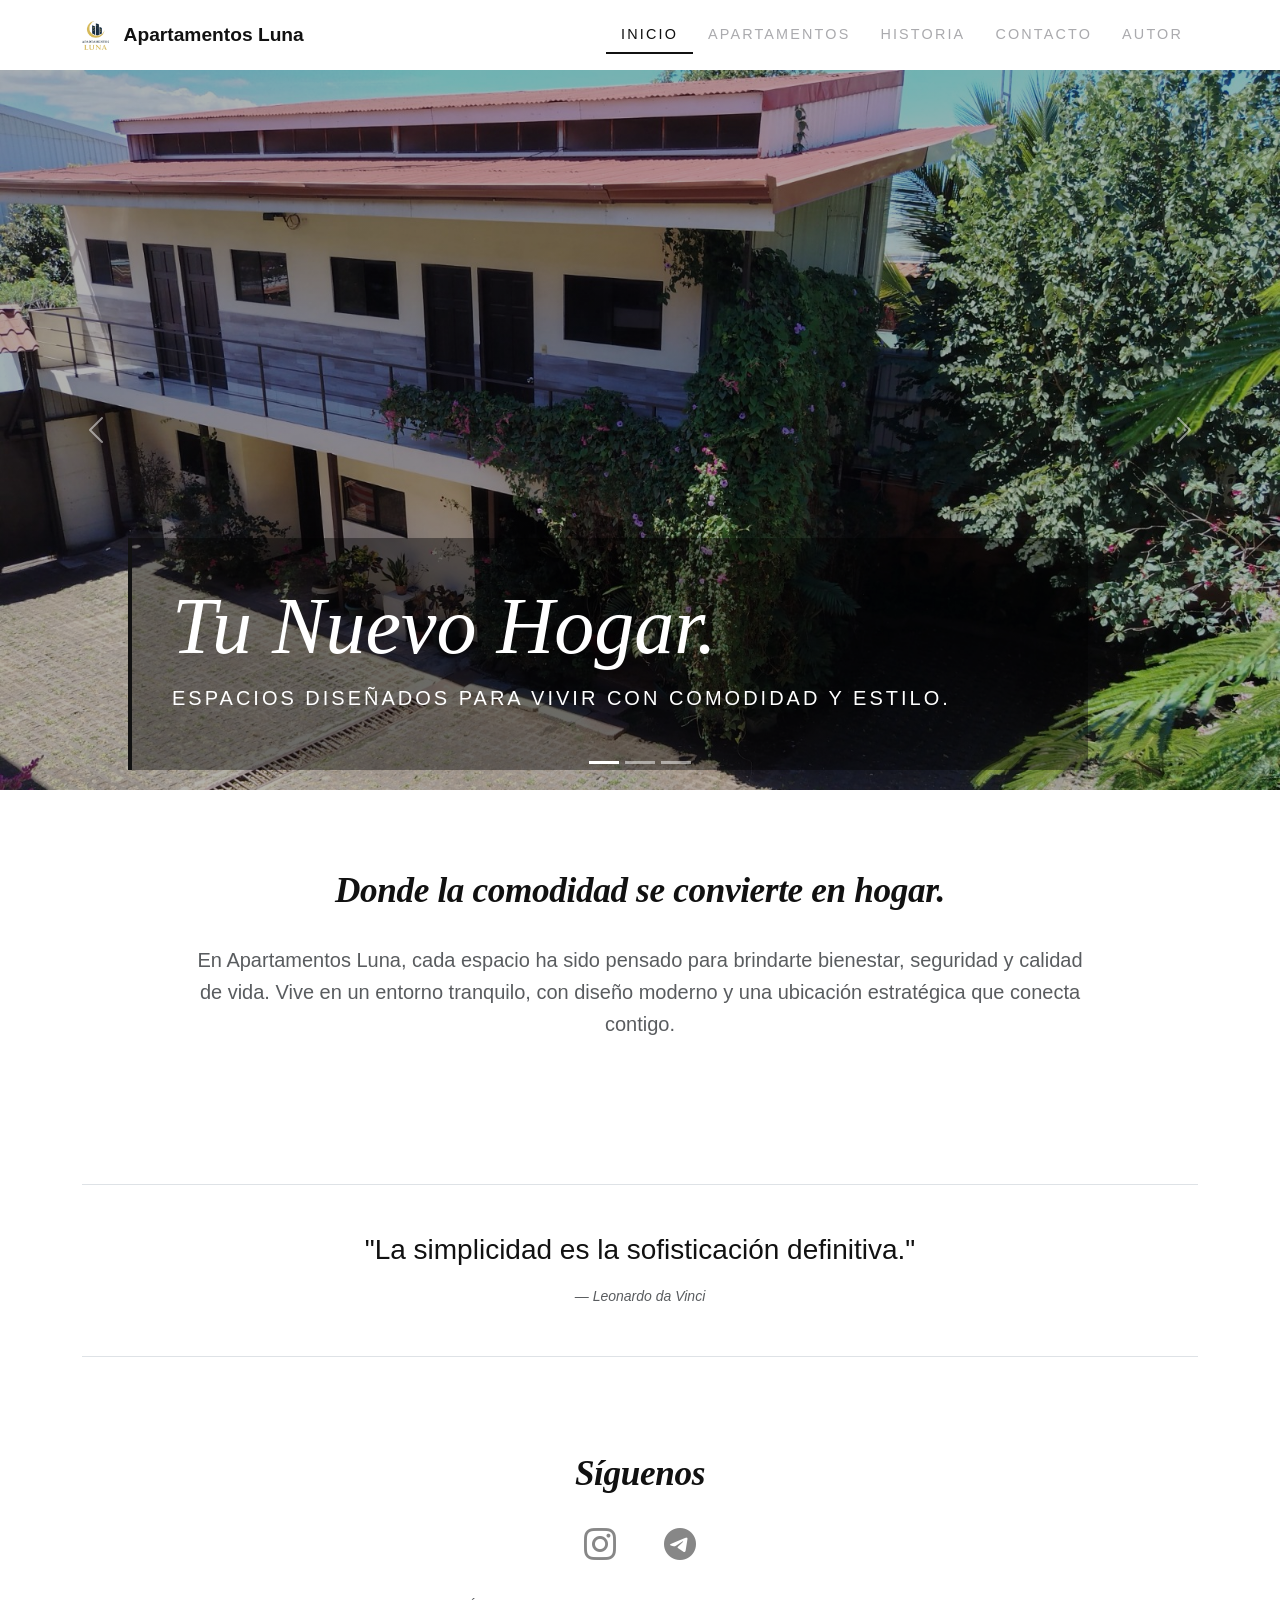
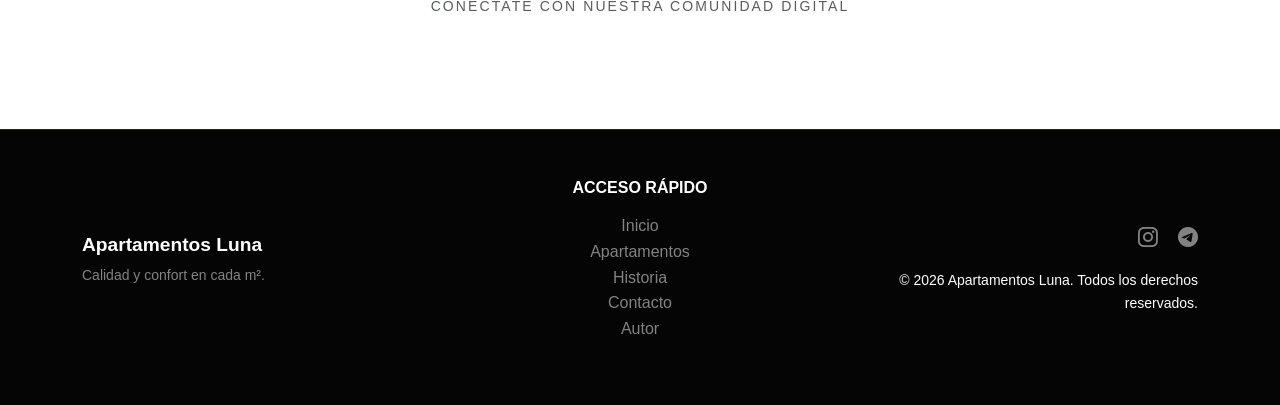
==== commit 55390deb: "cambioss" ====
--- a/index.html
+++ b/index.html
@@ -70,7 +70,7 @@
     </main>
 
     <footer class="footer mt-auto py-5 text-white">
-        <div class="container">
+        <div class="container text-center">
             <div class="row align-items-center">
                 <div class="col-md-4 mb-4 mb-md-0 text-center text-md-start">
                     <h3 class="logo text-white">Apartamentos Luna</h3>
